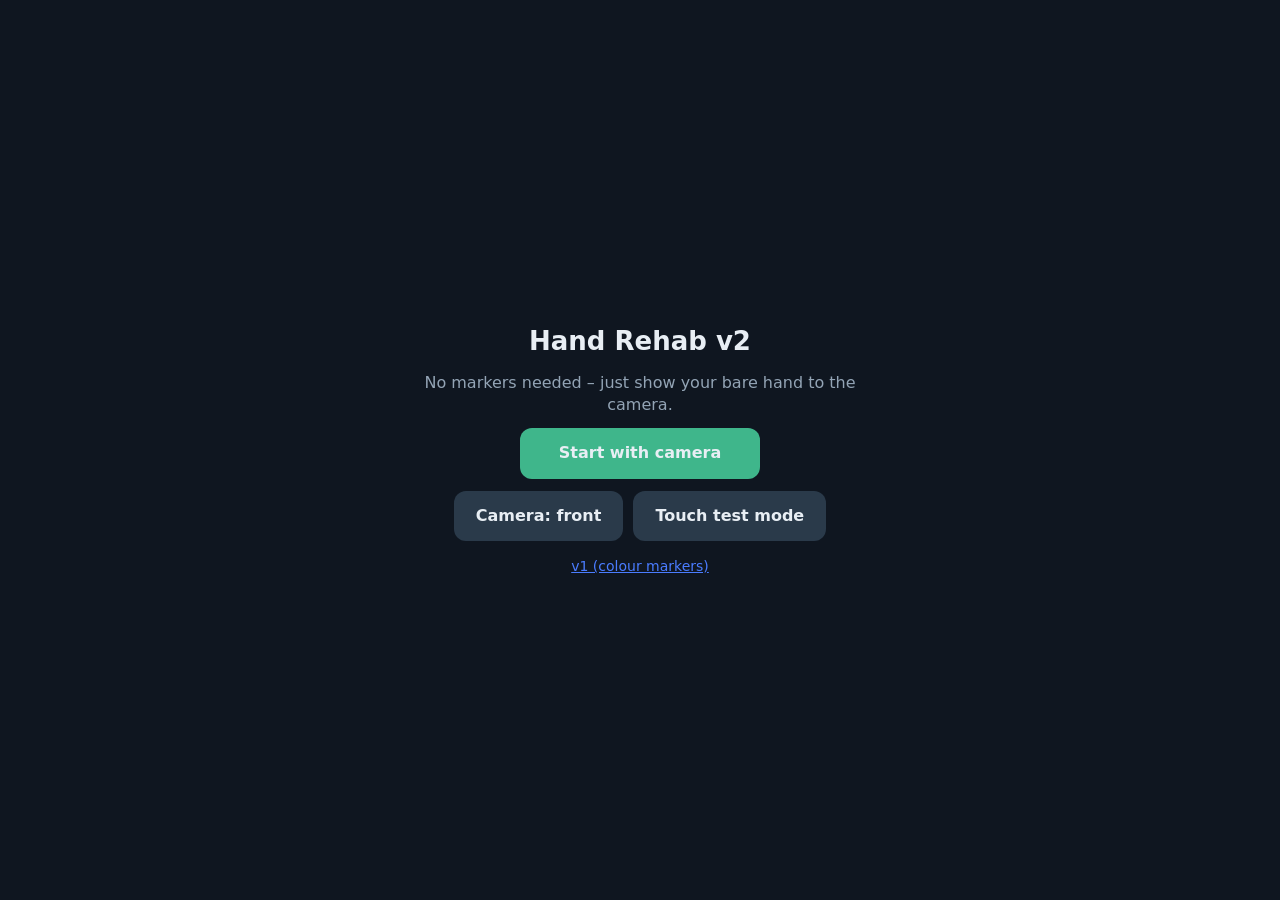
==== v2/index.html @ ea2d6b86 "v2: marker-free hand tracking (MediaPipe) with 3 levels - tracker.js: MediaPipe Hand Landmarker, clo" ====
<!doctype html>
<html lang="en">
<head>
<meta charset="utf-8">
<meta name="viewport" content="width=device-width, initial-scale=1, maximum-scale=1, user-scalable=no, viewport-fit=cover">
<meta name="theme-color" content="#0f1720">
<title>Hand Rehab v2</title>
<link rel="stylesheet" href="style.css">
<script type="module" src="game.js"></script>
</head>
<body>
<!-- Game canvas: camera picture ("cover" fit) + skeleton + game objects -->
<canvas id="game"></canvas>
<video id="video" playsinline muted autoplay></video>

<!-- In-game HUD -->
<div id="hud" hidden>
  <div class="pill" id="hudA"></div>
  <div class="pill" id="hudB"></div>
  <button class="small secondary" id="btnQuit">Quit</button>
</div>
<div id="big" aria-live="polite"></div>

<!-- Level 2, touch test mode only: choose a gesture -->
<div id="rps" hidden>
  <button class="secondary" data-g="fist">&#x270A;<span>Rock</span></button>
  <button class="secondary" data-g="open">&#x270B;<span>Paper</span></button>
  <button class="secondary" data-g="scissors">&#x270C;&#xFE0F;<span>Scissors</span></button>
</div>

<section class="screen" id="scrStart">
  <div class="card">
    <h1>Hand Rehab v2</h1>
    <p>No markers needed &ndash; just show your bare hand to the camera.</p>
    <button id="btnCam">Start with camera</button>
    <div class="row">
      <button class="secondary" id="btnFlip">Camera: front</button>
      <button class="secondary" id="btnTouch">Touch test mode</button>
    </div>
    <p id="status" class="status" aria-live="polite"></p>
    <p id="startErr" class="err" role="alert"></p>
    <a class="v1" href="../">v1 (colour markers)</a>
  </div>
</section>

<section class="screen see-through" id="scrMenu" hidden>
  <div class="card">
    <h1>Choose a level</h1>
    <p id="modeLine"></p>
    <button class="level" data-level="1"><b>1 &middot; Open &amp; close</b><small>10 open-close reps, then hold a fist 3 &times; 3 s</small><small class="best" id="best1"></small></button>
    <button class="level" data-level="2"><b>2 &middot; Rock, paper, scissors</b><small>3 rounds against the computer</small><small class="best" id="best2"></small></button>
    <button class="level" data-level="3"><b>3 &middot; Box and Block</b><small>Lift cubes over the wall in 60 s</small><small class="best" id="best3"></small></button>
    <button class="secondary" id="btnHome">Home</button>
  </div>
</section>

<section class="screen see-through" id="scrResults" hidden>
  <div class="card">
    <h1 id="resTitle"></h1>
    <p id="resText"></p>
    <p id="resBest" class="best"></p>
    <div class="row">
      <button id="btnAgain">Again</button>
      <button class="secondary" id="btnMenu">Menu</button>
    </div>
  </div>
</section>
</body>
</html>
---- v2/style.css ----
/* Hand Rehab v2 - same dark theme as v1 */
:root {
  --bg: #0f1720; --panel: #17222e; --text: #e8eef4; --muted: #93a4b5;
  --accent: #3fb68b; --accent-2: #4a7cff; --warn: #ffb347; --bad: #ff6b6b;
  --cube: #f2a541; --wall: #5b6b7c;
  --st: env(safe-area-inset-top, 0px); --sr: env(safe-area-inset-right, 0px);
  --sb: env(safe-area-inset-bottom, 0px); --sl: env(safe-area-inset-left, 0px);
}
* { box-sizing: border-box; -webkit-tap-highlight-color: transparent; }
[hidden] { display: none !important; }
html, body { margin: 0; height: 100%; background: var(--bg); color: var(--text);
  font: 16px/1.4 system-ui, -apple-system, "Segoe UI", Roboto, sans-serif; overflow: hidden;
  touch-action: none; user-select: none; -webkit-user-select: none; }
#game { position: fixed; inset: 0; width: 100vw; height: 100vh; height: 100dvh; display: block; }
/* The video is only a frame source; the picture is drawn on the canvas. */
video { position: fixed; left: 0; top: 0; width: 1px; height: 1px; opacity: 0; pointer-events: none; }

.screen { position: fixed; inset: 0; z-index: 5; display: flex; overflow-y: auto; touch-action: pan-y;
  padding: calc(16px + var(--st)) calc(16px + var(--sr)) calc(16px + var(--sb)) calc(16px + var(--sl));
  background: rgba(15, 23, 32, 0.94); text-align: center; }
.screen.see-through { background: rgba(15, 23, 32, 0.82); }
.card { margin: auto; display: flex; flex-direction: column; align-items: center; gap: 12px;
  width: 100%; max-width: 460px; }
h1 { margin: 0; font-size: 26px; }
p { margin: 0; color: var(--muted); }
a { color: var(--accent-2); }
.v1 { font-size: 14px; margin-top: 4px; }

button { font: inherit; font-weight: 600; color: var(--text); background: var(--accent); border: 0;
  border-radius: 12px; padding: 14px 22px; min-width: 240px; cursor: pointer; }
button:disabled { opacity: 0.55; cursor: progress; }
button.secondary { background: #2a3a4a; }
button.small { min-width: 0; padding: 8px 12px; font-size: 14px; }
.row { display: flex; gap: 10px; flex-wrap: wrap; justify-content: center; }
.row button { min-width: 0; }
button.level { width: 100%; display: flex; flex-direction: column; gap: 2px; text-align: left;
  background: var(--panel); border: 1px solid #2a3a4a; }
button.level small { color: var(--muted); font-weight: 400; }
button.level small.best { color: var(--warn); font-weight: 600; }
.best { color: var(--warn); font-weight: 600; }
.status { min-height: 1.4em; }
.err { color: var(--bad); }
.err:empty, .status:empty { display: none; }

#hud { position: fixed; z-index: 3; left: calc(10px + var(--sl)); right: calc(10px + var(--sr));
  top: calc(10px + var(--st)); display: flex; gap: 8px; align-items: center; pointer-events: none; }
#hud > * { pointer-events: auto; }
#hud .pill { background: rgba(23, 34, 46, 0.85); border-radius: 999px; padding: 6px 12px; font-weight: 600; }
#btnQuit { margin-left: auto; }
#big { position: fixed; left: 0; right: 0; z-index: 6; bottom: calc(18px + var(--sb)); padding: 0 16px;
  text-align: center; font-size: 20px; font-weight: 700; text-shadow: 0 2px 6px #000; pointer-events: none; }

#rps { position: fixed; z-index: 4; left: 0; right: 0; bottom: calc(60px + var(--sb));
  display: flex; gap: 10px; justify-content: center; padding: 0 12px; }
#rps button { min-width: 0; flex: 0 1 110px; padding: 8px 6px; font-size: 30px; line-height: 1.1;
  display: flex; flex-direction: column; align-items: center; }
#rps button span { font-size: 13px; }
#rps button.on { background: var(--accent-2); }
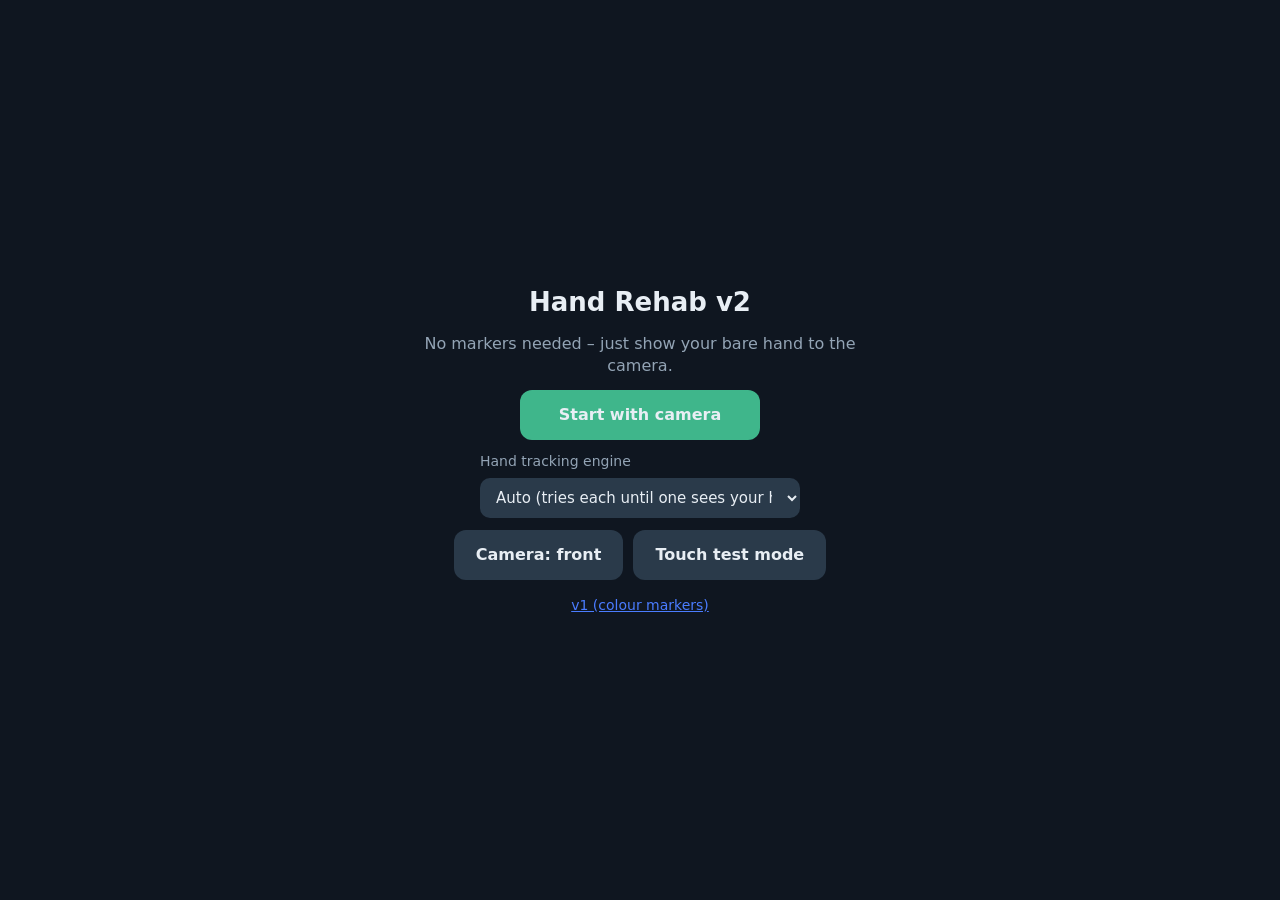
==== commit 92ed9eef: "v2: three hand engines, pinch to grab, frames via canvas - Engine picker: Auto / MediaPipe / TensorF" ====
--- a/v2/index.html
+++ b/v2/index.html
@@ -33,6 +33,14 @@
     <h1>Hand Rehab v2</h1>
     <p>No markers needed &ndash; just show your bare hand to the camera.</p>
     <button id="btnCam">Start with camera</button>
+    <label class="engine">Hand tracking engine
+      <select id="engine">
+        <option value="auto">Auto (tries each until one sees your hand)</option>
+        <option value="mediapipe">MediaPipe</option>
+        <option value="tfjs">TensorFlow.js</option>
+        <option value="motion">Motion only (no hand model)</option>
+      </select>
+    </label>
     <div class="row">
       <button class="secondary" id="btnFlip">Camera: front</button>
       <button class="secondary" id="btnTouch">Touch test mode</button>
@@ -49,7 +57,7 @@
     <p id="modeLine"></p>
     <button class="level" data-level="1"><b>1 &middot; Open &amp; close</b><small>10 open-close reps, then hold a fist 3 &times; 3 s</small><small class="best" id="best1"></small></button>
     <button class="level" data-level="2"><b>2 &middot; Rock, paper, scissors</b><small>3 rounds against the computer</small><small class="best" id="best2"></small></button>
-    <button class="level" data-level="3"><b>3 &middot; Box and Block</b><small>Lift cubes over the wall in 60 s</small><small class="best" id="best3"></small></button>
+    <button class="level" data-level="3"><b>3 &middot; Box and Block</b><small>Pinch thumb + index to grab, lift over the wall, let go</small><small class="best" id="best3"></small></button>
     <button class="secondary" id="btnHome">Home</button>
   </div>
 </section>
--- a/v2/style.css
+++ b/v2/style.css
@@ -56,3 +56,9 @@
   display: flex; flex-direction: column; align-items: center; }
 #rps button span { font-size: 13px; }
 #rps button.on { background: var(--accent-2); }
+
+/* engine picker on the start screen */
+.engine { display: flex; flex-direction: column; gap: 6px; width: 100%; max-width: 320px;
+  color: var(--muted, #93a4b5); font-size: 14px; text-align: left; }
+.engine select { font: inherit; font-size: 15px; color: #e8eef4; background: #2a3a4a; border: 0;
+  border-radius: 10px; padding: 10px 12px; }
